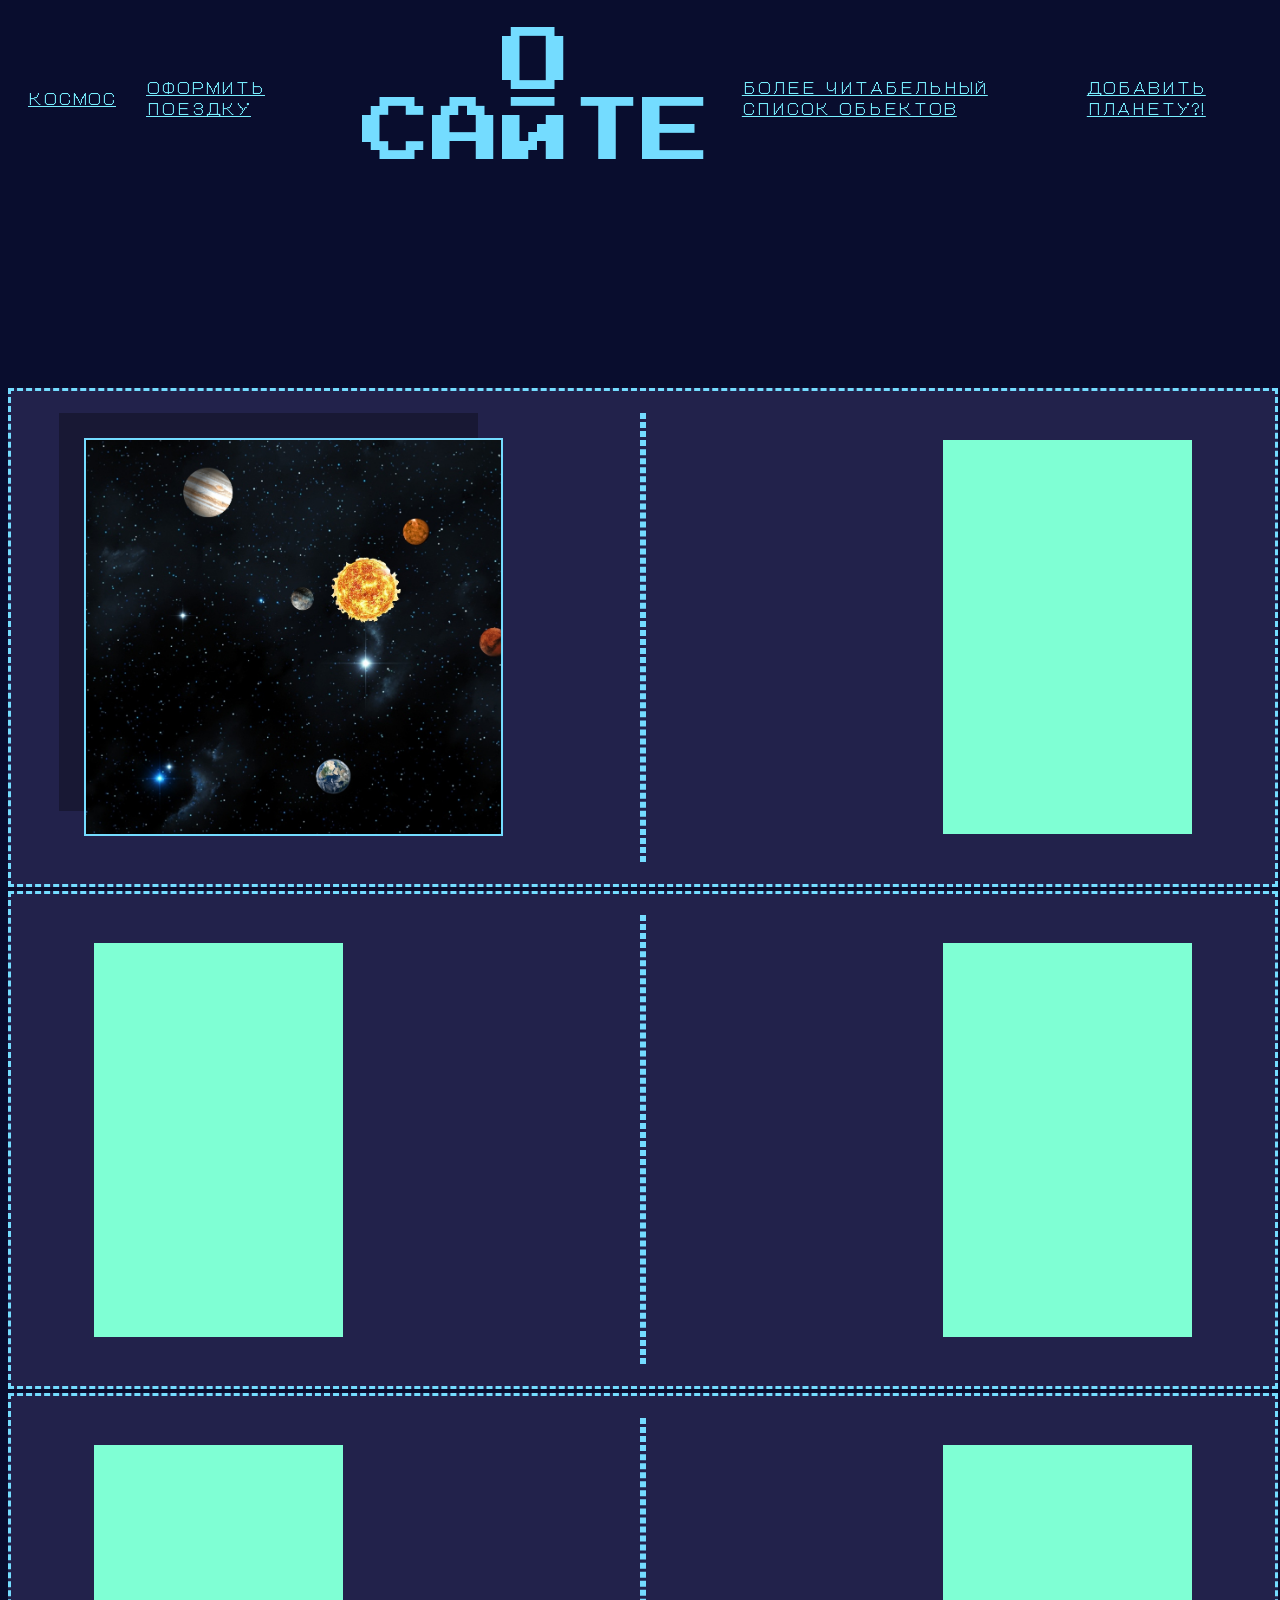
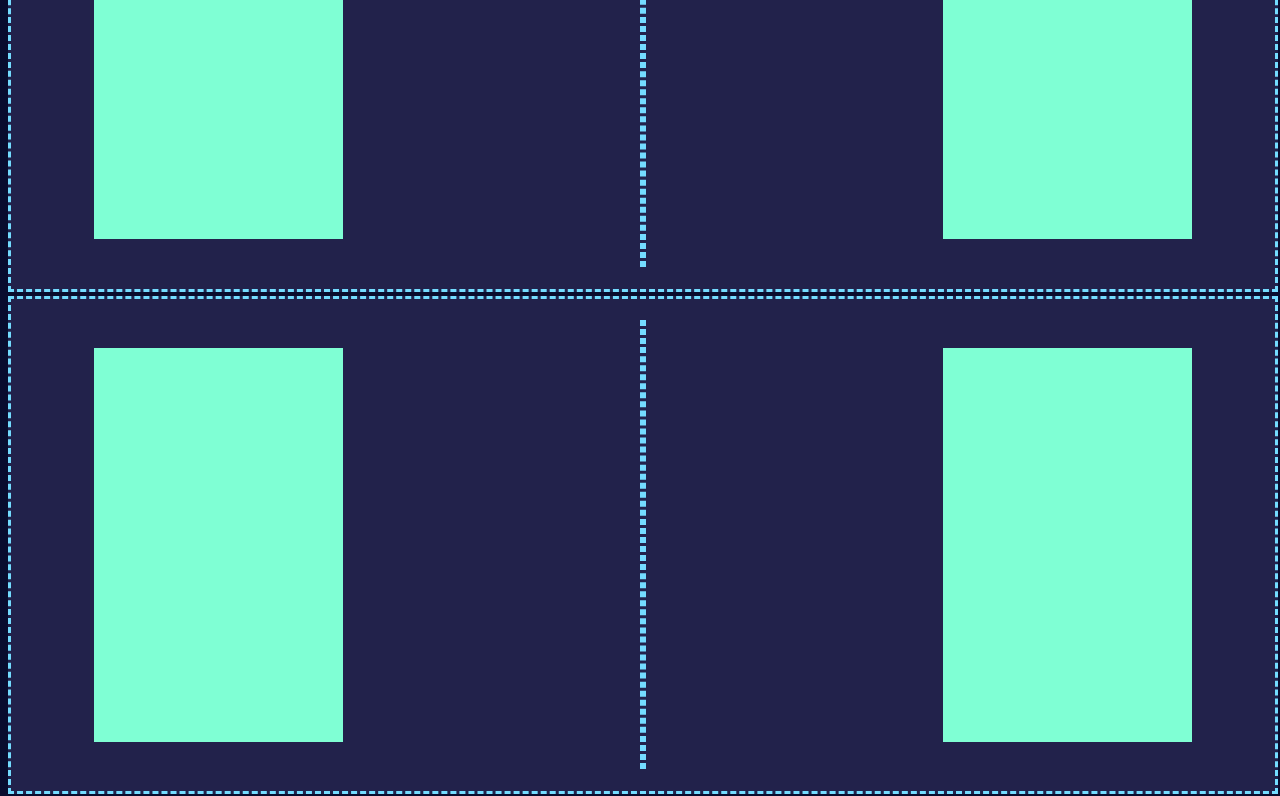
==== about.html @ 758b8e06 "maket visitki" ====
<!DOCTYPE html>
<html lang="en">
<head>
    <meta charset="UTF-8">
    <meta name="viewport" content="width=device-width, initial-scale=1.0">
    <link rel="stylesheet" href="stil/bout.css">
    <link href="https://fonts.googleapis.com/css2?family=Press+Start+2P&display=swap" rel="stylesheet"> 
    <link href="https://fonts.googleapis.com/css2?family=DotGothic16&display=swap" rel="stylesheet">
    <title>Document</title>
</head>
<body> 
    <header> 
         <a href="index.html">КОСМОС </a>
                <a href="login.html"> ОФОРМИТЬ ПОЕЗДКУ </a>
                     <span class="spacer"></span>  
        <p align="center">О САЙТЕ</p>
        <a href="list.html"> БОЛЕЕ ЧИТАБЕЛЬНЫЙ СПИСОК ОБЬЕКТОВ </a>
                <a href="create.html">ДОБАВИТЬ ПЛАНЕТУ?! </a> 
    </header>
    <div class="invisible"></div>
    <div class="maingrid">
<div class="s1 idk">
    <div class="s1-1 sec"></div>
    <div class="brd"></div>
    <div class="s1-2 sec"></div>
</div>
<div class="s2 idk">    
     <div class="s2-1 sec"></div>
    <div class="brd"></div>
    <div class="s2-2 sec"></div>
</div>
<div class="s3 idk">
    <div class="s2-1 sec"></div>
    <div class="brd"></div>
    <div class="s2-2 sec"></div>
</div>
<div class="s4 idk">
    <div class="s2-1 sec"></div>
    <div class="brd"></div>
    <div class="s2-2 sec"></div>
</div>
    </div>
    <footer></footer>
</body>
</html>
---- stil/bout.css ----
.press-start-2p-regular {
  font-family: "Press Start 2P", system-ui;
  font-weight: 400;
  font-style: normal;
}

.dotgothic16-regular {
  font-family: "DotGothic16", sans-serif;
  font-weight: 400;
  font-style: normal;
}


p {
  font-family: "Press Start 2P", system-ui; 
  font-size: 70px;
  color: #74dcff;
}

a {
  font-family: "DotGothic16", sans-serif;
  font-size: 15px;
  color: #79efff;
}

label {
  font-family: "DotGothic16", sans-serif;
  font-size: 40px;
  color: #79efff;
}

header {
    display: flex;
    align-items: center;
    gap: 30px;
    padding: 20px;
}

 .spacer {
    flex: 1;
} 

header p {
    margin: 0; 
}

input {
  font-family: "DotGothic16", sans-serif;
  font-size: 15px;
  width: 300px;
  border-radius: 5px;
  height: 35px;
}

select {
  font-family: "DotGothic16", sans-serif;
  font-size: 15px;
  width: 300px;
  border-radius: 5px;
  height: 35px;
}

button {
  font-family: "DotGothic16", sans-serif;
  font-size: 15px;
  width: 300px;
  border-radius: 5px;
  height: 35px;
}

.maingrid{
display: grid; 
grid-template-rows: 1fr 1fr 1fr 1fr;
height: 2000px;
grid-gap: 10px;
}

.s1, .s2, .s3, .s4{
   background-color: rgb(34, 34, 75);
    width: 100%;
    height: 100%;
    border: 3px dashed  #74dcff;
}

body{
    background-color: rgb(9, 13, 46);
}

.idk{
    display: grid;
    grid-template-columns: 1fr 1fr 1fr;
grid-gap: 10px; 
 place-items: center; 
}

.sec{
    background-color: aquamarine;
        width: 60%;
    height: 80%; 
}

.brd{
    border: 3px dashed  #74dcff; 
    height: 90%; 

}

.s1-1{
    background: url("screens/mainmenu.jpeg");
    background-size: cover;
    border: 2px solid #74dcff; 
    box-shadow: -25px -25px 0px rgba(0, 0, 0, 0.3);
    width: 100%; 
   margin-left: 150px;
}

.invisible{
    height: 200px;
}
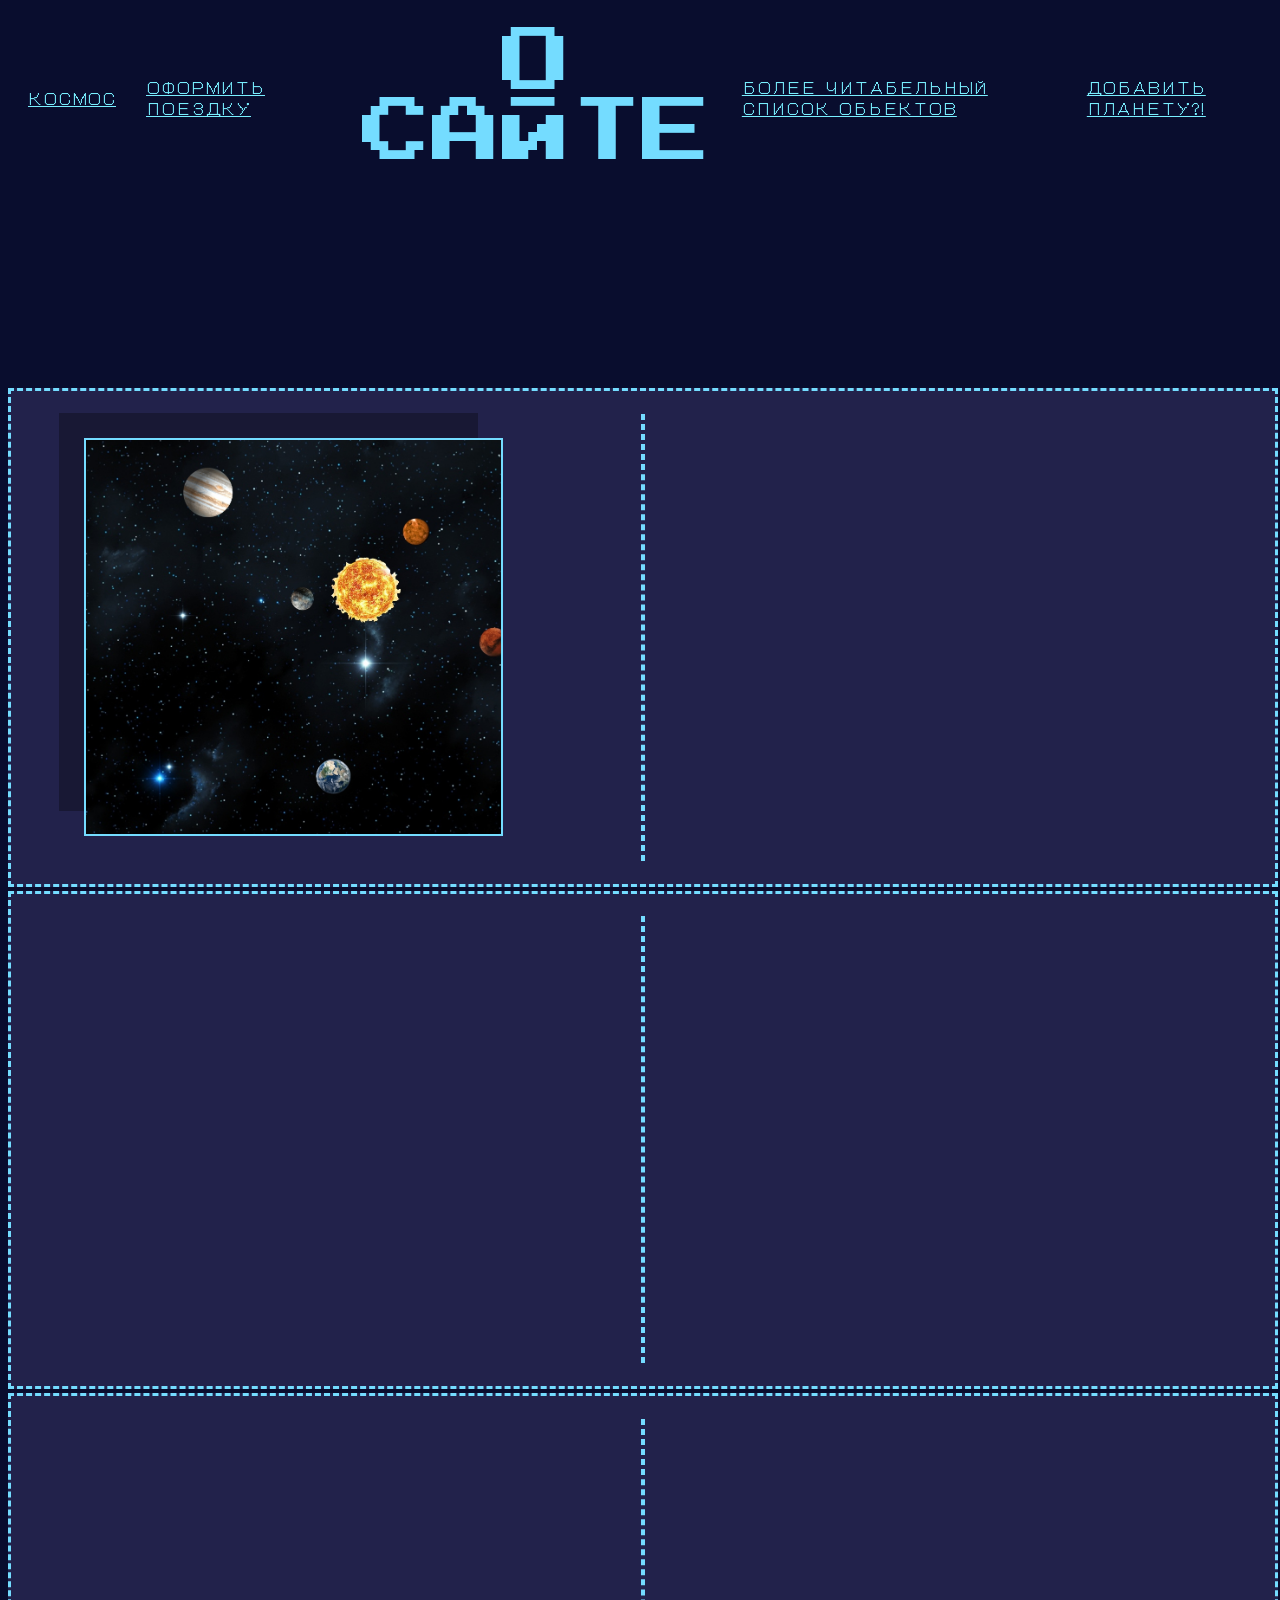
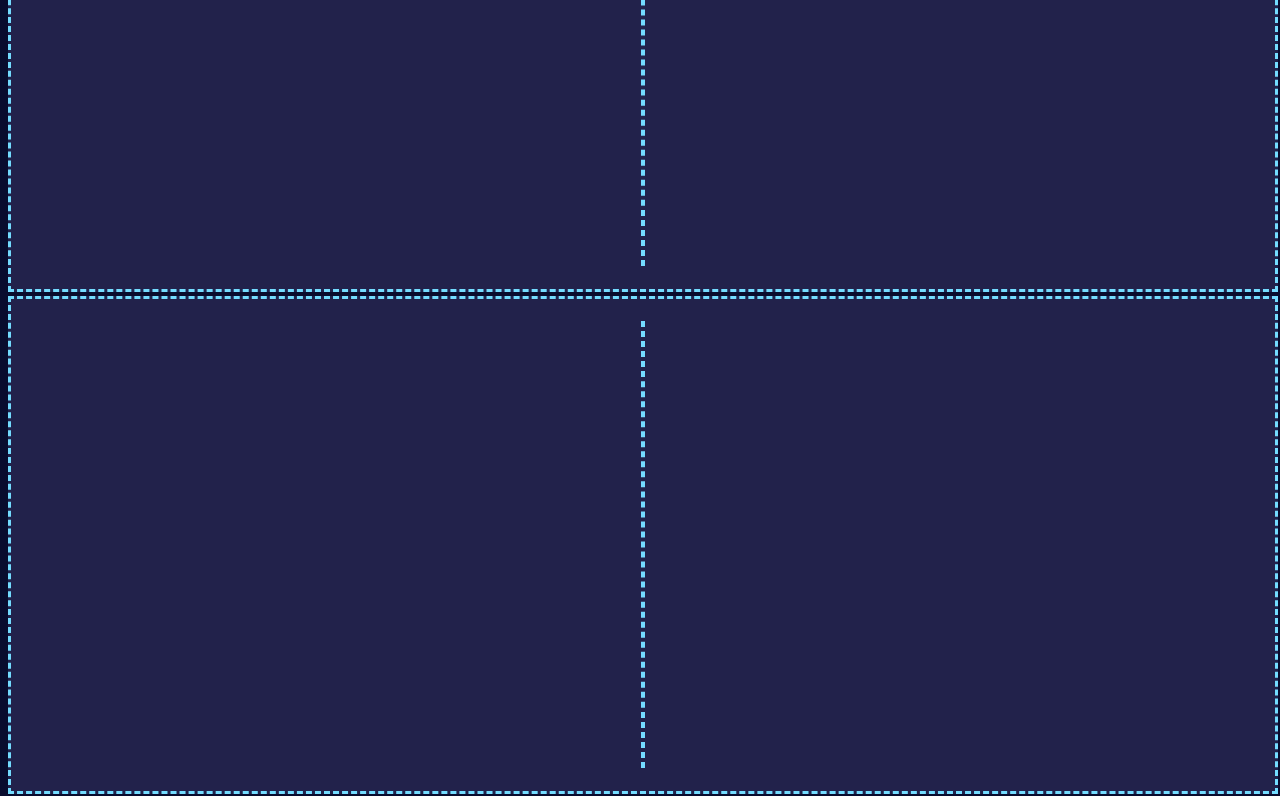
==== commit 344d7415: "l" ====
--- a/about.html
+++ b/about.html
@@ -22,7 +22,11 @@
 <div class="s1 idk">
     <div class="s1-1 sec"></div>
     <div class="brd"></div>
-    <div class="s1-2 sec"></div>
+    <div class="s1-2 sec">
+        <span id="orderMessage" style="font-family:'DotGothic16',sans-serif; color:#74dcff; font-size:18px; padding:20px; display:block;">
+     
+  </span>
+</div>
 </div>
 <div class="s2 idk">    
      <div class="s2-1 sec"></div>
@@ -42,4 +46,29 @@
     </div>
     <footer></footer>
 </body>
-</html>+</html>
+
+<script>
+window.addEventListener('DOMContentLoaded', function() {
+  const orderPlaced = localStorage.getItem('orderPlaced');
+  const orderName = localStorage.getItem('orderName');
+  const messageEl = document.getElementById('orderMessage');
+  
+  if (orderPlaced === 'false') {
+    messageEl.innerHTML = 
+      'О, привет, ' + orderName + '!<br><br>' +
+      'Твоя заявка на космический тур принята.<br><br>' +
+      'Мы уже готовим ракету. Жди письма на почту.<br><br>' +
+      'А пока — изучай другие объекты.';
+  } else if (visited.length === 1) {
+    const chosenPlanet = visited[0];
+    messageEl.innerHTML = 
+      'Поздравляем с вашей первой поездкой. Если после нее вы успешно<br>' +
+      'приземлились на родную планету, мы сочтем ваш отзыв за положительный. <br>' +
+      'Посетить <span style="font-size:30px; color:#fffb00;">' + chosenPlanet + '</span> было мудрым способом убежать от сессии, <br>' +
+      'но, даже улетев на край вселенной, как истинное дитя матфака, <br>'+
+      'вы должны были учесть, что сессия нематериальна и обхватывает каждый <br>'+
+      'квектометр мироздания до тех пор, пока вы не столкнетесь с ней лицом к лицу.';
+  }
+});
+</script>
--- a/stil/bout.css
+++ b/stil/bout.css
@@ -95,13 +95,13 @@
 }
 
 .sec{
-    background-color: aquamarine;
+   /* background-color: aquamarine;*/
         width: 60%;
     height: 80%; 
 }
 
 .brd{
-    border: 3px dashed  #74dcff; 
+    border: 2px dashed  #74dcff; 
     height: 90%; 
 
 }
@@ -115,6 +115,11 @@
    margin-left: 150px;
 }
 
+.s2-2{
+    width: 100%; 
+
+}
+
 .invisible{
     height: 200px;
 }
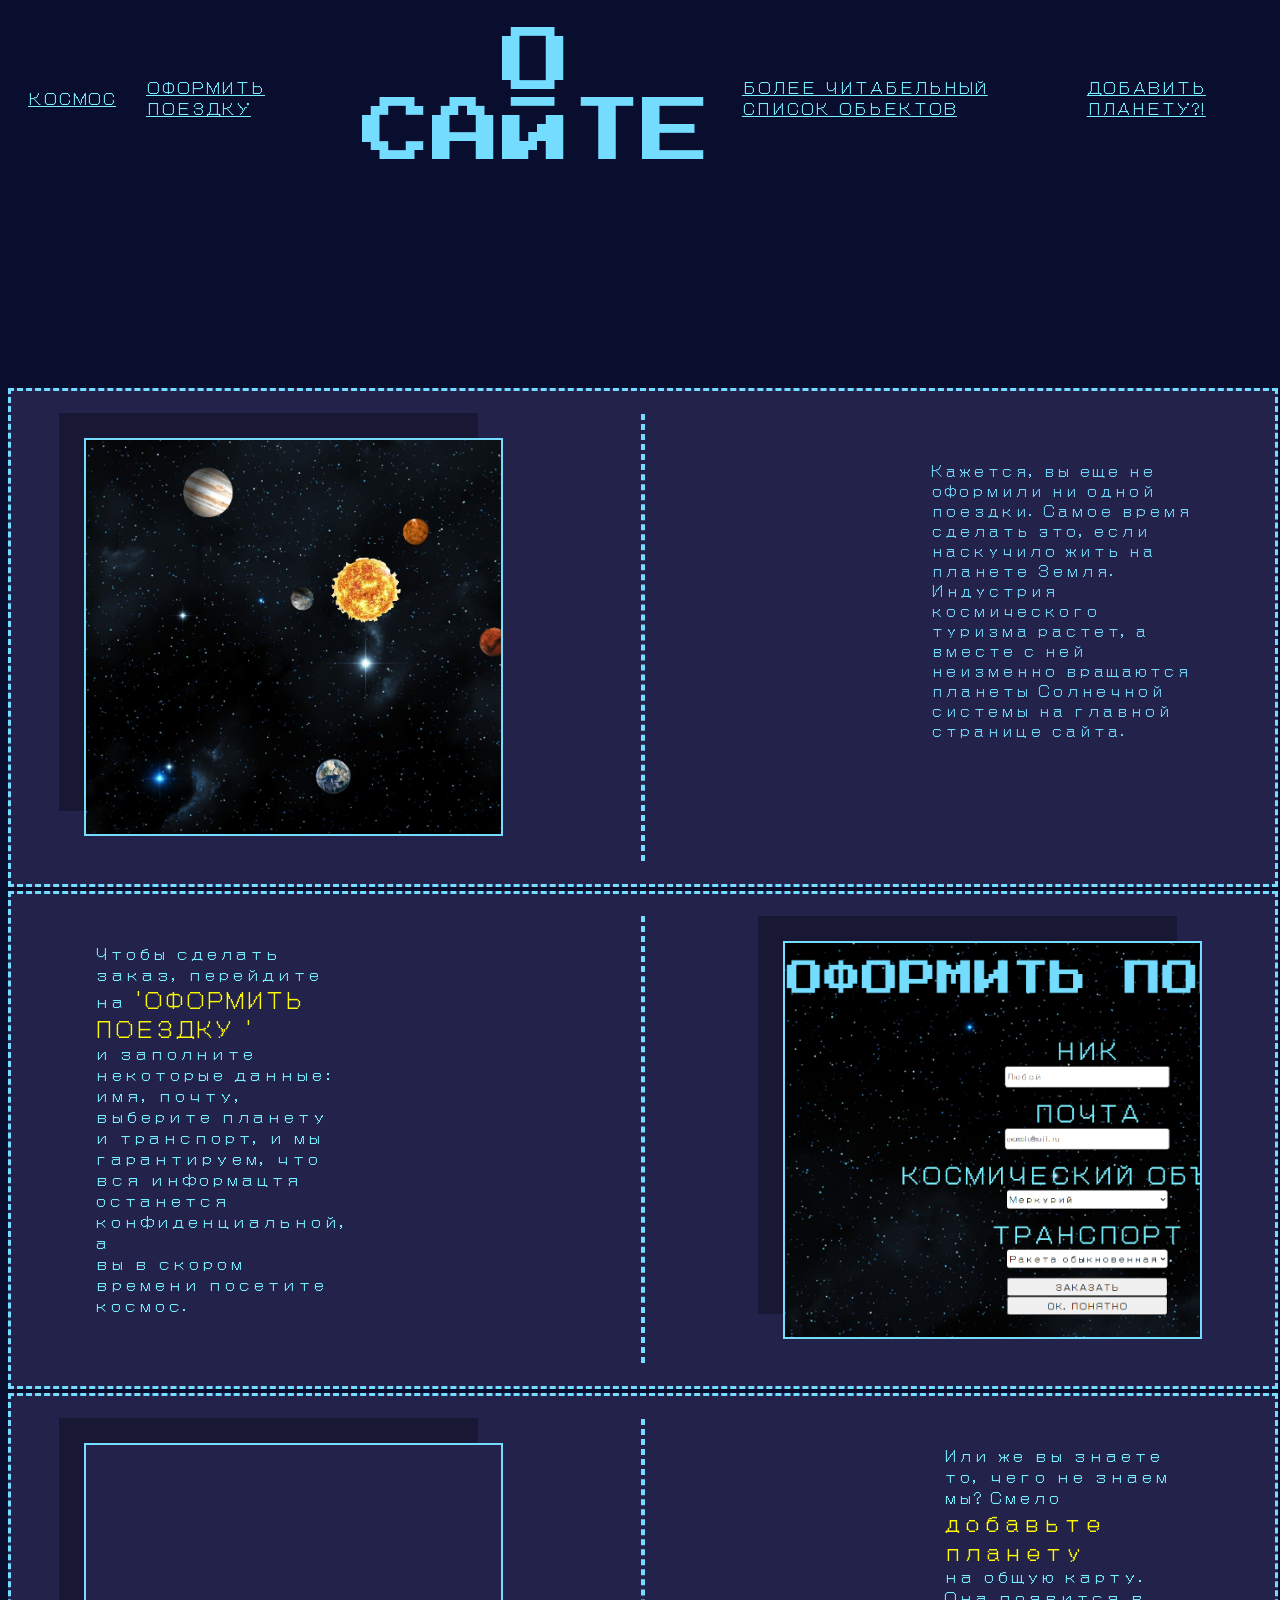
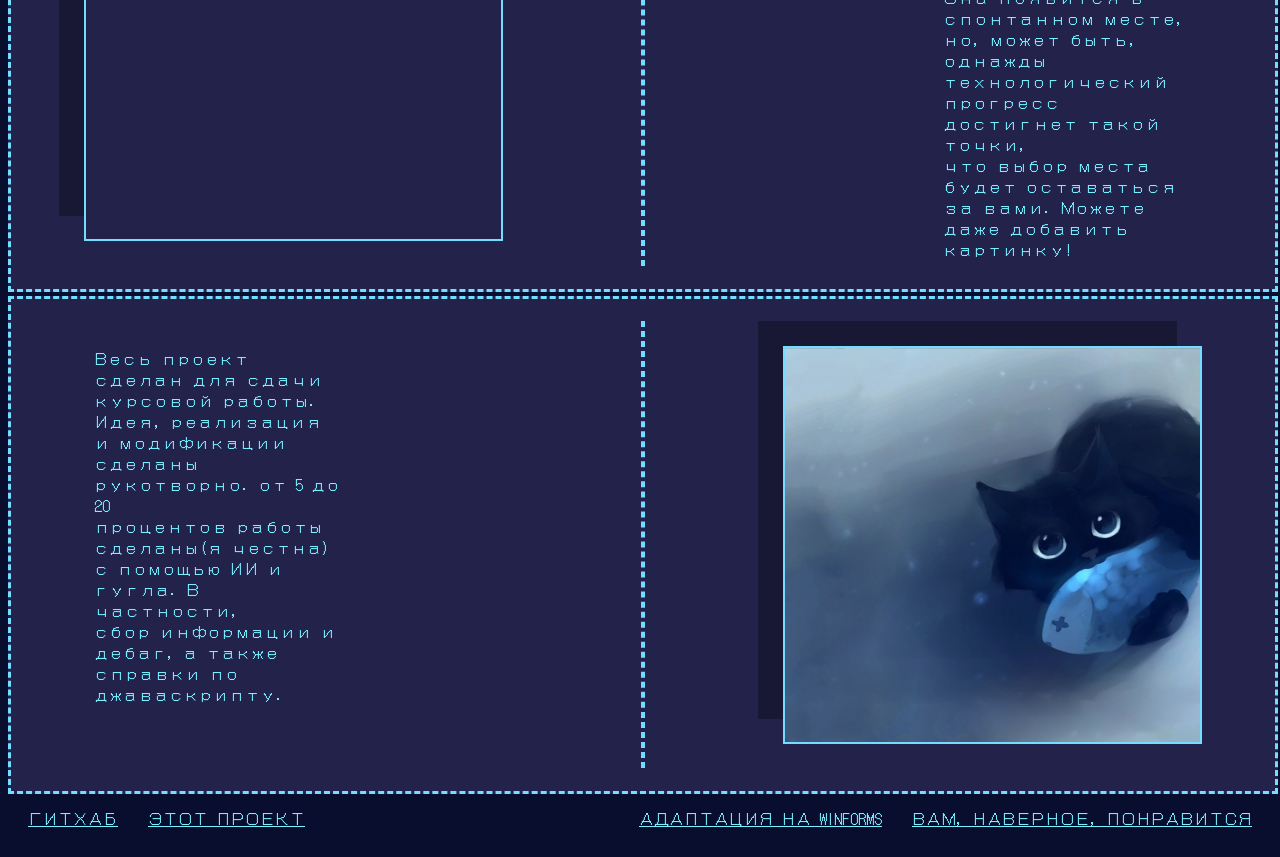
==== commit f54461f2: "если и идти на собеседование то только с этим проектом" ====
--- a/about.html
+++ b/about.html
@@ -23,52 +23,82 @@
     <div class="s1-1 sec"></div>
     <div class="brd"></div>
     <div class="s1-2 sec">
-        <span id="orderMessage" style="font-family:'DotGothic16',sans-serif; color:#74dcff; font-size:18px; padding:20px; display:block;">
-     
+        <span id="orderMessage" style="font-family:'DotGothic16',sans-serif; color:#74dcff; font-size:14px; padding:20px; display:block;">
+    
   </span>
 </div>
 </div>
 <div class="s2 idk">    
-     <div class="s2-1 sec"></div>
+     <div class="s2-1 sec">
+<g>Чтобы сделать заказ, перейдите на <span style="font-size:20px; color:#fffb00;">'ОФОРМИТЬ ПОЕЗДКУ '</span><br>
+и заполните некоторые данные: имя, почту, выберите планету и транспорт, и мы <br>
+гарантируем, что вся информацтя останется конфиденциальной, а <br>
+вы в скором времени посетите космос.
+</g>
+
+     </div>
     <div class="brd"></div>
     <div class="s2-2 sec"></div>
 </div>
 <div class="s3 idk">
-    <div class="s2-1 sec"></div>
+    <div class="s3-1 sec"></div>
     <div class="brd"></div>
-    <div class="s2-2 sec"></div>
+    <div class="s3-2 sec">
+
+        <g>Или же вы знаете то, чего не знаем мы? Смело <span style="font-size:20px; color:#fffb00;">добавьте планету</span> <br>
+             на общую карту. Она появится в спонтанном месте, <br>
+        но, может быть, однажды технологический прогресс достигнет такой точки, <br>
+        что выбор места будет оставаться за вами. Можете даже добавить картинку!
+        </g>
+    </div>
 </div>
 <div class="s4 idk">
-    <div class="s2-1 sec"></div>
+    <div class="s4-1 sec">
+<g>
+    Весь проект сделан для сдачи курсовой работы. <br>
+     Идея, реализация и модификации сделаны рукотворно. от 5 до 20 <br>
+     процентов работы сделаны(я честна) с помощью ИИ и гугла. В частности, <br>
+сбор информации и дебаг, а также справки по джаваскрипту. 
+</g>
+
+    </div>
     <div class="brd"></div>
-    <div class="s2-2 sec"></div>
+    <div class="s4-2 sec"></div>
 </div>
     </div>
-    <footer></footer>
+    <footer>  
+         <a href="https://github.com/amina-2007">ГИТХАБ </a>
+                <a href="https://github.com/amina-2007/web"> ЭТОТ ПРОЕКТ </a>
+                     <span class="spacer"></span>   
+
+        <a href="https://github.com/amina-2007/SpaceJourney"> АДАПТАЦИЯ НА WINFORMS </a>
+                <a href="https://github.com/Marina-cpu-crypto/WriterApp">ВАМ, НАВЕРНОЕ, ПОНРАВИТСЯ </a> 
+    </footer>
+
+    
+<script> 
+window.addEventListener('DOMContentLoaded', function() {
+  const orderPlaced = localStorage.getItem('orderPlaced');
+  const visited = JSON.parse(localStorage.getItem('visitedPlanets')) || [];
+  const messageEl = document.getElementById('orderMessage');
+  
+  if (!orderPlaced || orderPlaced !== 'true') { 
+    messageEl.innerHTML = 
+      'Кажется, вы еще не оформили ни одной поездки. Самое время<br>' +
+      'сделать это, если наскучило жить на планете Земля. Индустрия<br>' +
+      'космического туризма растет, а вместе с ней неизменно вращаются<br>' +
+      'планеты Солнечной системы на главной странице сайта.';
+  } else { 
+    const chosenPlanet = visited.length > 0 ? visited[visited.length - 1] : 'какую-то планету';
+    messageEl.innerHTML = 
+      'Поздравляем с вашей первой поездкой. Если после нее вы успешно<br>' +
+      'приземлились на родную планету, мы сочтём ваш отзыв за положительный.<br><br>' +
+      'Посетить <span style="font-size:20px; color:#fffb00;">' + chosenPlanet + '</span> было мудрым способом убежать от сессии,<br>' +
+      'но, даже улетев на край вселенной, как истинные матфаковцы,<br>' +
+      'вы должны были учесть, что сессия нематериальна и охватывает каждый<br>' +
+      'квектометр мироздания до тех пор, пока вы не столкнетесь с ней лицом к лицу.<br><br>' ;
+  }
+}); 
+</script>
 </body>
 </html>
-
-<script>
-window.addEventListener('DOMContentLoaded', function() {
-  const orderPlaced = localStorage.getItem('orderPlaced');
-  const orderName = localStorage.getItem('orderName');
-  const messageEl = document.getElementById('orderMessage');
-  
-  if (orderPlaced === 'false') {
-    messageEl.innerHTML = 
-      'О, привет, ' + orderName + '!<br><br>' +
-      'Твоя заявка на космический тур принята.<br><br>' +
-      'Мы уже готовим ракету. Жди письма на почту.<br><br>' +
-      'А пока — изучай другие объекты.';
-  } else if (visited.length === 1) {
-    const chosenPlanet = visited[0];
-    messageEl.innerHTML = 
-      'Поздравляем с вашей первой поездкой. Если после нее вы успешно<br>' +
-      'приземлились на родную планету, мы сочтем ваш отзыв за положительный. <br>' +
-      'Посетить <span style="font-size:30px; color:#fffb00;">' + chosenPlanet + '</span> было мудрым способом убежать от сессии, <br>' +
-      'но, даже улетев на край вселенной, как истинное дитя матфака, <br>'+
-      'вы должны были учесть, что сессия нематериальна и обхватывает каждый <br>'+
-      'квектометр мироздания до тех пор, пока вы не столкнетесь с ней лицом к лицу.';
-  }
-});
-</script>
--- a/stil/bout.css
+++ b/stil/bout.css
@@ -12,13 +12,14 @@
 }
 
 
+
 p {
   font-family: "Press Start 2P", system-ui; 
   font-size: 70px;
   color: #74dcff;
 }
 
-a {
+a, g {
   font-family: "DotGothic16", sans-serif;
   font-size: 15px;
   color: #79efff;
@@ -32,6 +33,13 @@
 
 header {
     display: flex;
+    align-items: center;
+    gap: 30px;
+    padding: 20px;
+}
+
+footer{
+  display: flex;
     align-items: center;
     gap: 30px;
     padding: 20px;
@@ -115,11 +123,40 @@
    margin-left: 150px;
 }
 
-.s2-2{
+.s2-2{ 
+    background: url("screens/order.png");
+background-size: cover;
+    border: 2px solid #74dcff; 
+    box-shadow: -25px -25px 0px rgba(0, 0, 0, 0.3);
     width: 100%; 
-
+   margin-right: 150px;
 }
 
+.s3-1{ 
+    background: url("screens/order.jpeg");
+background-size: cover;
+    border: 2px solid #74dcff; 
+    box-shadow: -25px -25px 0px rgba(0, 0, 0, 0.3);
+    width: 100%; 
+   margin-left: 150px;
+}
+
+.s4-2{ 
+    background: url("screens/avatar.jpg");
+background-size: cover;
+    border: 2px solid #74dcff; 
+    box-shadow: -25px -25px 0px rgba(0, 0, 0, 0.3);
+    width: 100%; 
+   margin-right: 150px;
+}
+
+.s1-2 {
+   width: 100%;
+  height: 100%;
+  padding: 50px; 
+  box-sizing: border-box;
+}
+ 
 .invisible{
     height: 200px;
 }
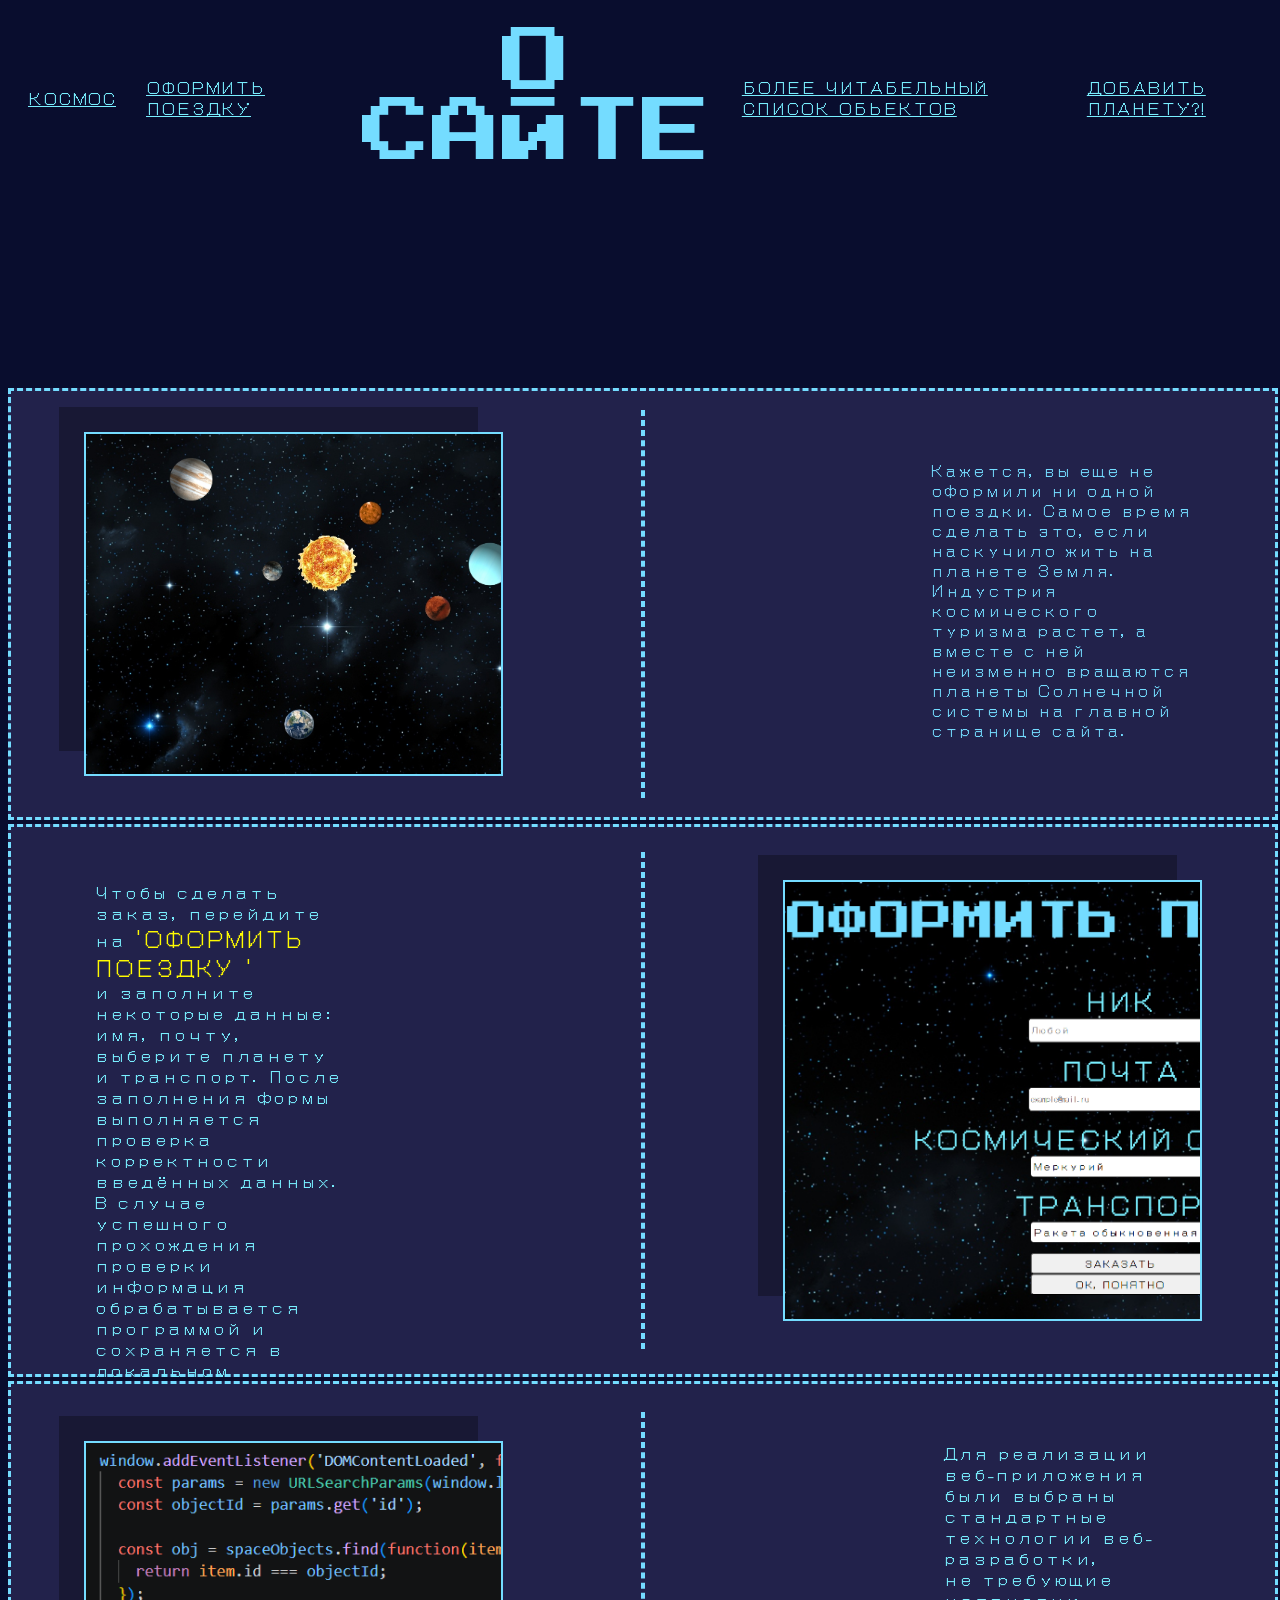
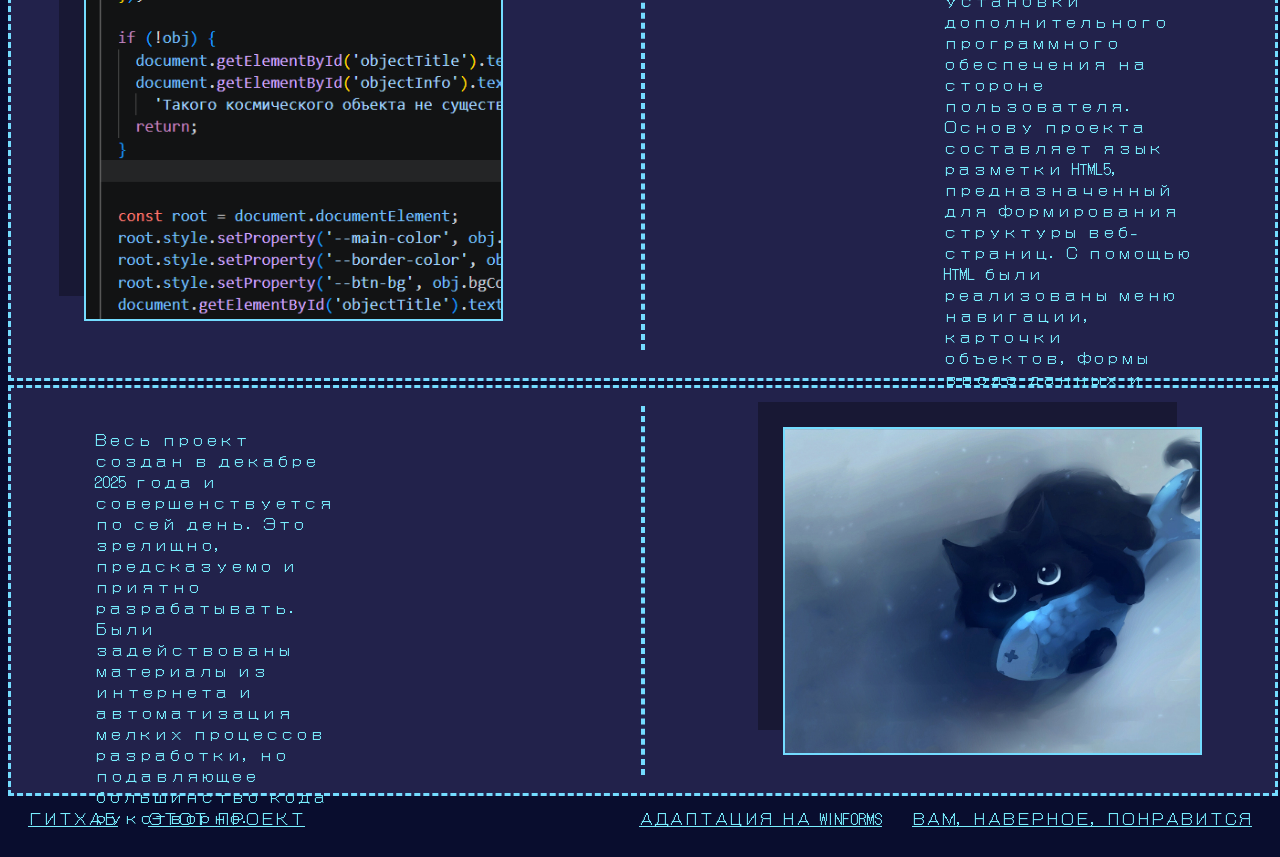
==== commit 01e9c214: "almost done" ====
--- a/about.html
+++ b/about.html
@@ -3,10 +3,10 @@
 <head>
     <meta charset="UTF-8">
     <meta name="viewport" content="width=device-width, initial-scale=1.0">
-    <link rel="stylesheet" href="stil/bout.css">
+    <link rel="stylesheet" href="stil/bout.css"> 
     <link href="https://fonts.googleapis.com/css2?family=Press+Start+2P&display=swap" rel="stylesheet"> 
     <link href="https://fonts.googleapis.com/css2?family=DotGothic16&display=swap" rel="stylesheet">
-    <title>Document</title>
+    <title>О чем это</title>
 </head>
 <body> 
     <header> 
@@ -31,9 +31,11 @@
 <div class="s2 idk">    
      <div class="s2-1 sec">
 <g>Чтобы сделать заказ, перейдите на <span style="font-size:20px; color:#fffb00;">'ОФОРМИТЬ ПОЕЗДКУ '</span><br>
-и заполните некоторые данные: имя, почту, выберите планету и транспорт, и мы <br>
-гарантируем, что вся информацтя останется конфиденциальной, а <br>
-вы в скором времени посетите космос.
+и заполните некоторые данные: имя, почту, выберите планету <br>
+и транспорт. После заполнения формы выполняется<br>
+ проверка корректности введённых данных. В случае <br>
+ успешного прохождения проверки информация обрабатывается <br>
+ программой и сохраняется в локальном хранилище браузера.
 </g>
 
      </div>
@@ -45,20 +47,22 @@
     <div class="brd"></div>
     <div class="s3-2 sec">
 
-        <g>Или же вы знаете то, чего не знаем мы? Смело <span style="font-size:20px; color:#fffb00;">добавьте планету</span> <br>
-             на общую карту. Она появится в спонтанном месте, <br>
-        но, может быть, однажды технологический прогресс достигнет такой точки, <br>
-        что выбор места будет оставаться за вами. Можете даже добавить картинку!
+        <g>Для реализации веб-приложения были выбраны стандартные технологии веб-разработки,<br>
+             не требующие установки дополнительного программного обеспечения на стороне<br>
+              пользователя. Основу проекта составляет язык разметки HTML5, предназначенный<br>
+               для формирования структуры веб-страниц. С помощью HTML были реализованы меню <br>
+               навигации, карточки объектов, формы ввода данных и информационные блоки.
+
         </g>
     </div>
 </div>
 <div class="s4 idk">
     <div class="s4-1 sec">
 <g>
-    Весь проект сделан для сдачи курсовой работы. <br>
-     Идея, реализация и модификации сделаны рукотворно. от 5 до 20 <br>
-     процентов работы сделаны(я честна) с помощью ИИ и гугла. В частности, <br>
-сбор информации и дебаг, а также справки по джаваскрипту. 
+    Весь проект создан в декабре 2025 года и <br>
+     совершенствуется по сей день. Это зрелищно, предсказуемо и <br>
+     приятно разрабатывать. Были задействованы материалы из интернета и <br>
+автоматизация мелких процессов разработки, но подавляющее большинство кода рукотворно.
 </g>
 
     </div>
@@ -75,30 +79,30 @@
                 <a href="https://github.com/Marina-cpu-crypto/WriterApp">ВАМ, НАВЕРНОЕ, ПОНРАВИТСЯ </a> 
     </footer>
 
-    
-<script> 
+<script>
 window.addEventListener('DOMContentLoaded', function() {
-  const orderPlaced = localStorage.getItem('orderPlaced');
-  const visited = JSON.parse(localStorage.getItem('visitedPlanets')) || [];
-  const messageEl = document.getElementById('orderMessage');
-  
-  if (!orderPlaced || orderPlaced !== 'true') { 
-    messageEl.innerHTML = 
-      'Кажется, вы еще не оформили ни одной поездки. Самое время<br>' +
-      'сделать это, если наскучило жить на планете Земля. Индустрия<br>' +
-      'космического туризма растет, а вместе с ней неизменно вращаются<br>' +
-      'планеты Солнечной системы на главной странице сайта.';
-  } else { 
-    const chosenPlanet = visited.length > 0 ? visited[visited.length - 1] : 'какую-то планету';
-    messageEl.innerHTML = 
-      'Поздравляем с вашей первой поездкой. Если после нее вы успешно<br>' +
-      'приземлились на родную планету, мы сочтём ваш отзыв за положительный.<br><br>' +
-      'Посетить <span style="font-size:20px; color:#fffb00;">' + chosenPlanet + '</span> было мудрым способом убежать от сессии,<br>' +
-      'но, даже улетев на край вселенной, как истинные матфаковцы,<br>' +
-      'вы должны были учесть, что сессия нематериальна и охватывает каждый<br>' +
-      'квектометр мироздания до тех пор, пока вы не столкнетесь с ней лицом к лицу.<br><br>' ;
-  }
-}); 
+    var orderPlaced = localStorage.getItem('orderPlaced');
+    var visited = JSON.parse(localStorage.getItem('visitedPlanets')) || [];
+    var messageEl = document.getElementById('orderMessage');
+
+    if (!orderPlaced || orderPlaced !== 'true') {
+        messageEl.innerHTML = 
+            'Кажется, вы еще не оформили ни одной поездки. Самое время<br>' +
+            'сделать это, если наскучило жить на планете Земля. Индустрия<br>' +
+            'космического туризма растет, а вместе с ней неизменно вращаются<br>' +
+            'планеты Солнечной системы на главной странице сайта.';
+    } else {
+        var chosenPlanet = visited.length > 0 ? visited[visited.length - 1] : 'какую-то планету';
+        messageEl.innerHTML = 
+            'Поздравляем с вашей первой поездкой. Если после нее вы успешно<br>' +
+            'приземлились на родную планету, мы сочтём ваш отзыв за положительный.<br><br>' +
+            'Посетить <span style="font-size:20px; color:#fffb00;">' + chosenPlanet + '</span> было мудрым способом убежать от сессии,<br>' +
+            'но, даже улетев на край вселенной, как истинные матфаковцы,<br>' +
+            'вы должны были учесть, что сессия нематериальна и охватывает каждый<br>' +
+            'квектометр мироздания до тех пор, пока вы не столкнетесь с ней лицом к лицу.<br><br>' +
+            '<span style="font-size:12px; color:#999;">Дата столкновения: согласно расписанию деканата.</span>';
+    }
+});
 </script>
 </body>
 </html>
--- a/stil/bout.css
+++ b/stil/bout.css
@@ -133,7 +133,7 @@
 }
 
 .s3-1{ 
-    background: url("screens/order.jpeg");
+    background: url("screens/code.png");
 background-size: cover;
     border: 2px solid #74dcff; 
     box-shadow: -25px -25px 0px rgba(0, 0, 0, 0.3);
